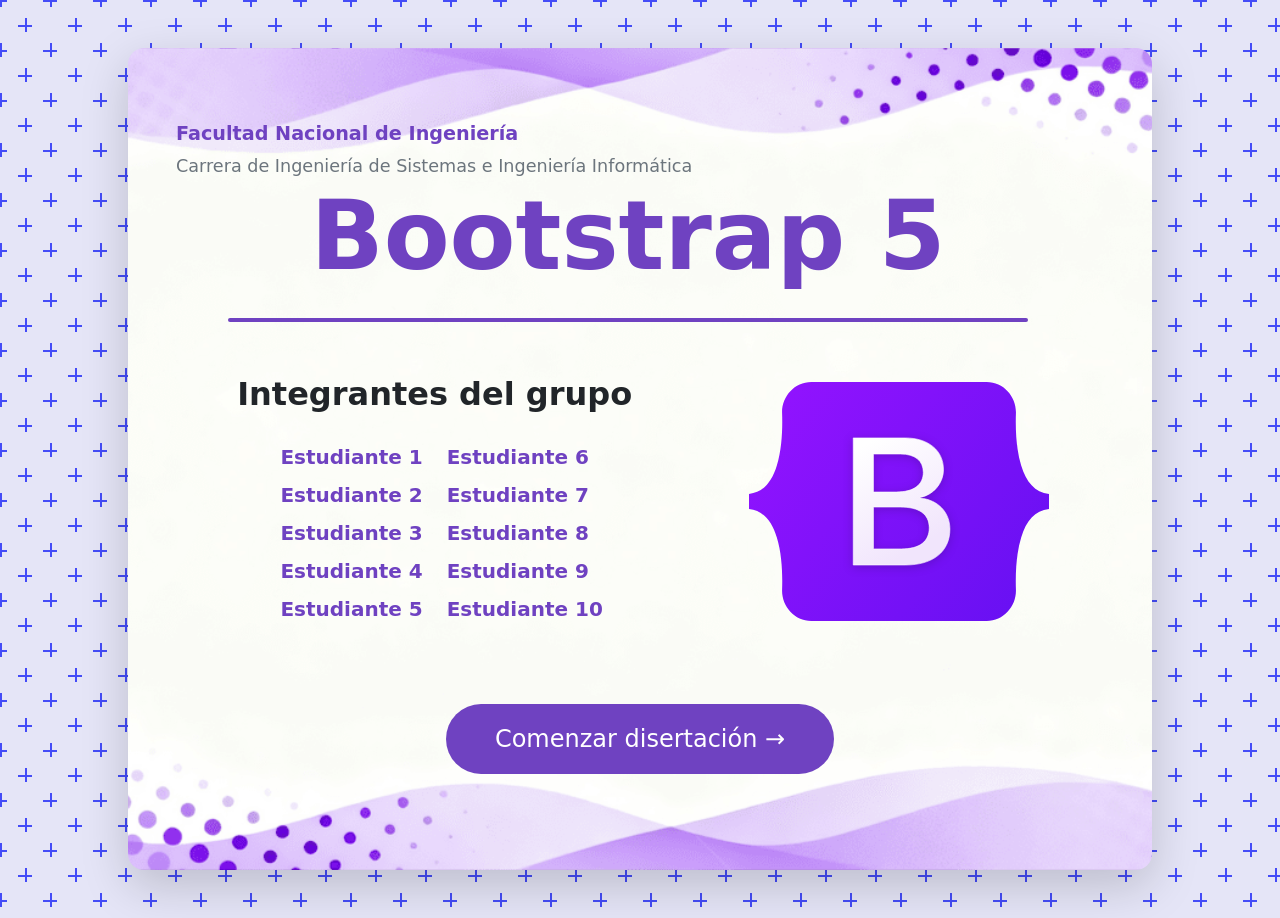
==== index.html @ 836081d2 "first commit" ====
<!DOCTYPE html>
<html lang="es">
<head>
    <meta charset="UTF-8">
    <meta name="viewport" content="width=device-width, initial-scale=1.0">
    <title>Disertación Bootstrap | Inicio</title>
    <link href="https://cdn.jsdelivr.net/npm/bootstrap@5.3.0/dist/css/bootstrap.min.css" rel="stylesheet">
    <link rel="stylesheet" href="https://cdn.jsdelivr.net/npm/bootstrap-icons@1.11.3/font/bootstrap-icons.min.css">
    <link rel="stylesheet" href="style.css">
</head>
<body class="min-vh-100 d-flex align-items-center">

    <div class="card border-0 shadow-lg rounded-4 mx-auto my-5" style="width:80%; background-image: url('fondo.jpg');
    background-size: cover; background-position: center;">
        <div class="card-body p-5 mt-4">
            <div class="row align-items-center mb-5">
                <div class="col-7">
                    <p class="fw-bold mb-1 text-purple" style="font-size: 1.2rem;">Facultad Nacional de Ingeniería</p>
                    <p class="text-secondary mb-0" style="font-size: 1.1rem;">Carrera de Ingeniería de Sistemas e Ingeniería Informática</p>
                </div>
                <div class="row align-items-center">
            <!-- Columna izquierda: Título -->
            <div class="col-12 text-center mb-4">
                <h1 class="display-1 fw-bold text-purple" style="font-size: 6rem;">Bootstrap 5</h1>
                <div class="bg-purple mx-auto my-4" style="width: 800px; height: 4px; border-radius: 2px;"></div>
            </div>
        </div>
            <div class="row align-items-center">
                <div class="col-md-7">
                    <p class="fw-semibold fs-2 mb-4 text-center">Integrantes del grupo</p>
                    <div class="row">
                        <div class="col-6 text-end fs-5">
                            <div class="mb-2 text-purple fw-bold">Estudiante 1</div>
                            <div class="mb-2 text-purple fw-bold">Estudiante 2</div>
                            <div class="mb-2 text-purple fw-bold">Estudiante 3</div>
                            <div class="mb-2 text-purple fw-bold">Estudiante 4</div>
                            <div class="mb-2 text-purple fw-bold">Estudiante 5</div>
                        </div>
                        <div class="col-6 text-start fs-5">
                            <div class="mb-2 text-purple fw-bold">Estudiante 6</div>
                            <div class="mb-2 text-purple fw-bold">Estudiante 7</div>
                            <div class="mb-2 text-purple fw-bold">Estudiante 8</div>
                            <div class="mb-2 text-purple fw-bold">Estudiante 9</div>
                            <div class="mb-2 text-purple fw-bold">Estudiante 10</div>
                        </div>
                    </div>
                </div>
                    <div class="col-md-5 text-center">
                    <img src="bootstrap-logo.svg" alt="Bootstrap Logo" style="width: 100%; max-width: 300px;">
                </div>

            </div>
            <div class="text-center mt-5 pt-4">
                <a href="parte1.html" class="btn btn-purple btn-lg px-5 py-3 rounded-pill fs-4">Comenzar disertación →</a>
            </div>
        </div>
    </div>

    <script src="https://cdn.jsdelivr.net/npm/bootstrap@5.3.0/dist/js/bootstrap.bundle.min.js"></script>
</body>
</html>
---- style.css ----
.text-purple {
    color: #6f42c1;
}

.bg-purple {
    background-color: #6f42c1;
}

.bg-gradient {
    background: linear-gradient(135deg, #6f42c1 0%, #a78bfa 100%);
}

.btn-purple {
    background-color: #6f42c1;
    color: white;
    transition: all 0.3s ease;
}

.btn-purple:hover {
    background-color: #5a32a3;
    color: white;
    transform: translateY(-2px);
}

body {
    background-color: #e5e5f7;
    background-image: radial-gradient(circle, transparent 20%, #e5e5f7 20%, #e5e5f7 80%, transparent 80%, transparent), radial-gradient(circle, transparent 20%, #e5e5f7 20%, #e5e5f7 80%, transparent 80%, transparent), linear-gradient(#444cf7 2px, transparent 2px), linear-gradient(90deg, #444cf7 2px, #e5e5f7 2px);
    background-size: 50px 50px, 50px 50px, 25px 25px, 25px 25px;
    background-position: 0 0, 25px 25px, 0 0, 0 0;
    min-height: 100vh;
}
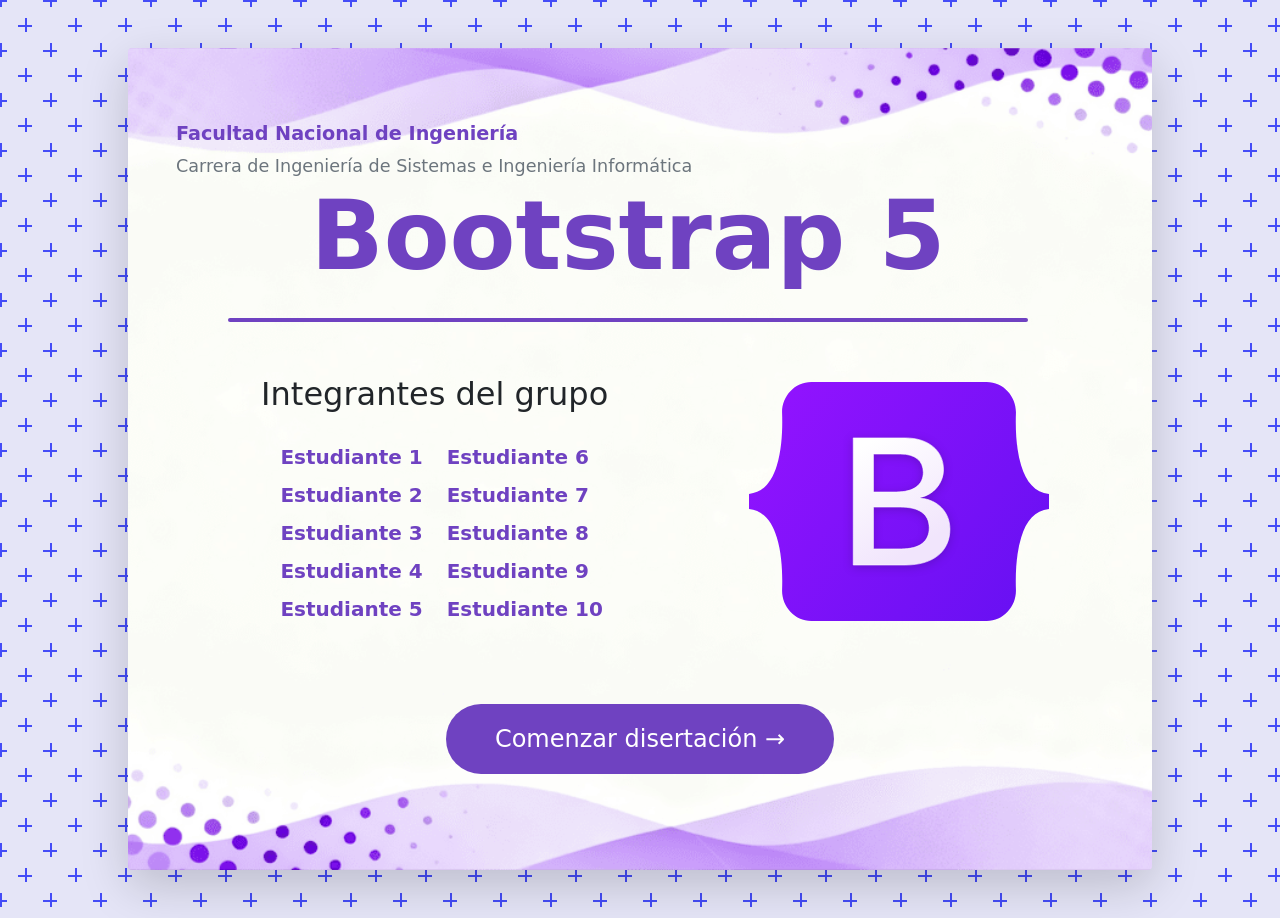
==== commit 9aaa387a: "Referencia a bootstrap local" ====
--- a/index.html
+++ b/index.html
@@ -4,8 +4,8 @@
     <meta charset="UTF-8">
     <meta name="viewport" content="width=device-width, initial-scale=1.0">
     <title>Disertación Bootstrap | Inicio</title>
-    <link href="https://cdn.jsdelivr.net/npm/bootstrap@5.3.0/dist/css/bootstrap.min.css" rel="stylesheet">
-    <link rel="stylesheet" href="https://cdn.jsdelivr.net/npm/bootstrap-icons@1.11.3/font/bootstrap-icons.min.css">
+    <link href="bootstrap/css/bootstrap.min.css" rel="stylesheet">
+    <script src="bootstrap/js/bootstrap.bundle.min.js"></script>
     <link rel="stylesheet" href="style.css">
 </head>
 <body class="min-vh-100 d-flex align-items-center">
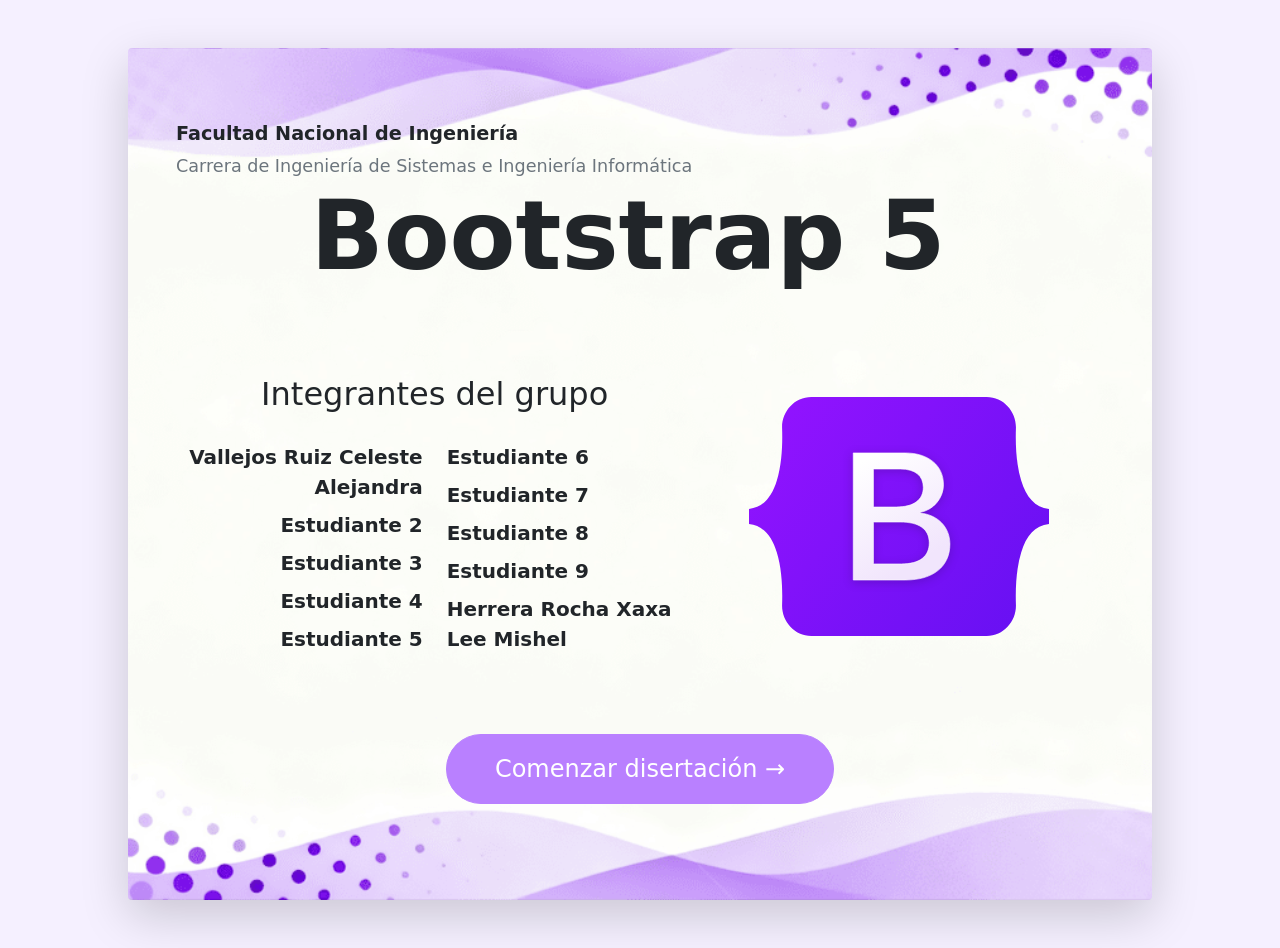
==== commit 1efc164c: "Boton parte 11 y nombre" ====
--- a/index.html
+++ b/index.html
@@ -30,7 +30,7 @@
                     <p class="fw-semibold fs-2 mb-4 text-center">Integrantes del grupo</p>
                     <div class="row">
                         <div class="col-6 text-end fs-5">
-                            <div class="mb-2 text-purple fw-bold">Estudiante 1</div>
+                            <div class="mb-2 text-purple fw-bold">Vallejos Ruiz Celeste Alejandra</div>
                             <div class="mb-2 text-purple fw-bold">Estudiante 2</div>
                             <div class="mb-2 text-purple fw-bold">Estudiante 3</div>
                             <div class="mb-2 text-purple fw-bold">Estudiante 4</div>
@@ -41,7 +41,7 @@
                             <div class="mb-2 text-purple fw-bold">Estudiante 7</div>
                             <div class="mb-2 text-purple fw-bold">Estudiante 8</div>
                             <div class="mb-2 text-purple fw-bold">Estudiante 9</div>
-                            <div class="mb-2 text-purple fw-bold">Estudiante 10</div>
+                            <div class="mb-2 text-purple fw-bold">Herrera Rocha Xaxa Lee Mishel</div>
                         </div>
                     </div>
                 </div>
--- a/style.css
+++ b/style.css
@@ -1,31 +1,58 @@
-.text-purple {
-    color: #6f42c1;
+/* Este archivo simula la compilación de custom.scss con las variables sobreescritas */
+:root {
+    --bs-purple: #b980ff;
+    --bs-primary: #6f42c1;
+    --bs-body-bg: #f5f0ff;
+    --bs-body-color: #2d2d2d;
+    --bs-font-sans-serif: 'Poppins', system-ui, -apple-system, "Segoe UI", Roboto, sans-serif;
 }
 
-.bg-purple {
-    background-color: #6f42c1;
+body {
+    background-color: #f5f0ff;
+    font-family: 'Poppins', system-ui, -apple-system, "Segoe UI", Roboto, sans-serif;
+    font-size: 1.125rem;
 }
 
-.bg-gradient {
-    background: linear-gradient(135deg, #6f42c1 0%, #a78bfa 100%);
+h1, h2, h3, h4, h5, h6 {
+    font-weight: 600;
+    margin-bottom: 1rem;
+}
+
+.btn-primary {
+    background-color: #6f42c1;
+    border-color: #6f42c1;
+}
+.btn-primary:hover {
+    background-color: #5932a3;
+    border-color: #5932a3;
 }
 
 .btn-purple {
-    background-color: #6f42c1;
+    background-color: #b980ff;
+    border-color: #b980ff;
     color: white;
-    transition: all 0.3s ease;
+}
+.btn-purple:hover {
+    background-color: #a15ce6;
+    border-color: #a15ce6;
+    color: white;
 }
 
-.btn-purple:hover {
-    background-color: #5a32a3;
+.btn-outline-purple {
+    border-color: #b980ff;
+    color: #b980ff;
+}
+.btn-outline-purple:hover {
+    background-color: #b980ff;
     color: white;
-    transform: translateY(-2px);
 }
 
-body {
-    background-color: #e5e5f7;
-    background-image: radial-gradient(circle, transparent 20%, #e5e5f7 20%, #e5e5f7 80%, transparent 80%, transparent), radial-gradient(circle, transparent 20%, #e5e5f7 20%, #e5e5f7 80%, transparent 80%, transparent), linear-gradient(#444cf7 2px, transparent 2px), linear-gradient(90deg, #444cf7 2px, #e5e5f7 2px);
-    background-size: 50px 50px, 50px 50px, 25px 25px, 25px 25px;
-    background-position: 0 0, 25px 25px, 0 0, 0 0;
-    min-height: 100vh;
+.alert-primary {
+    background-color: #6f42c1;
+    border-color: #6f42c1;
+    color: white;
+}
+
+.rounded-pill {
+    border-radius: 50rem !important;
 }
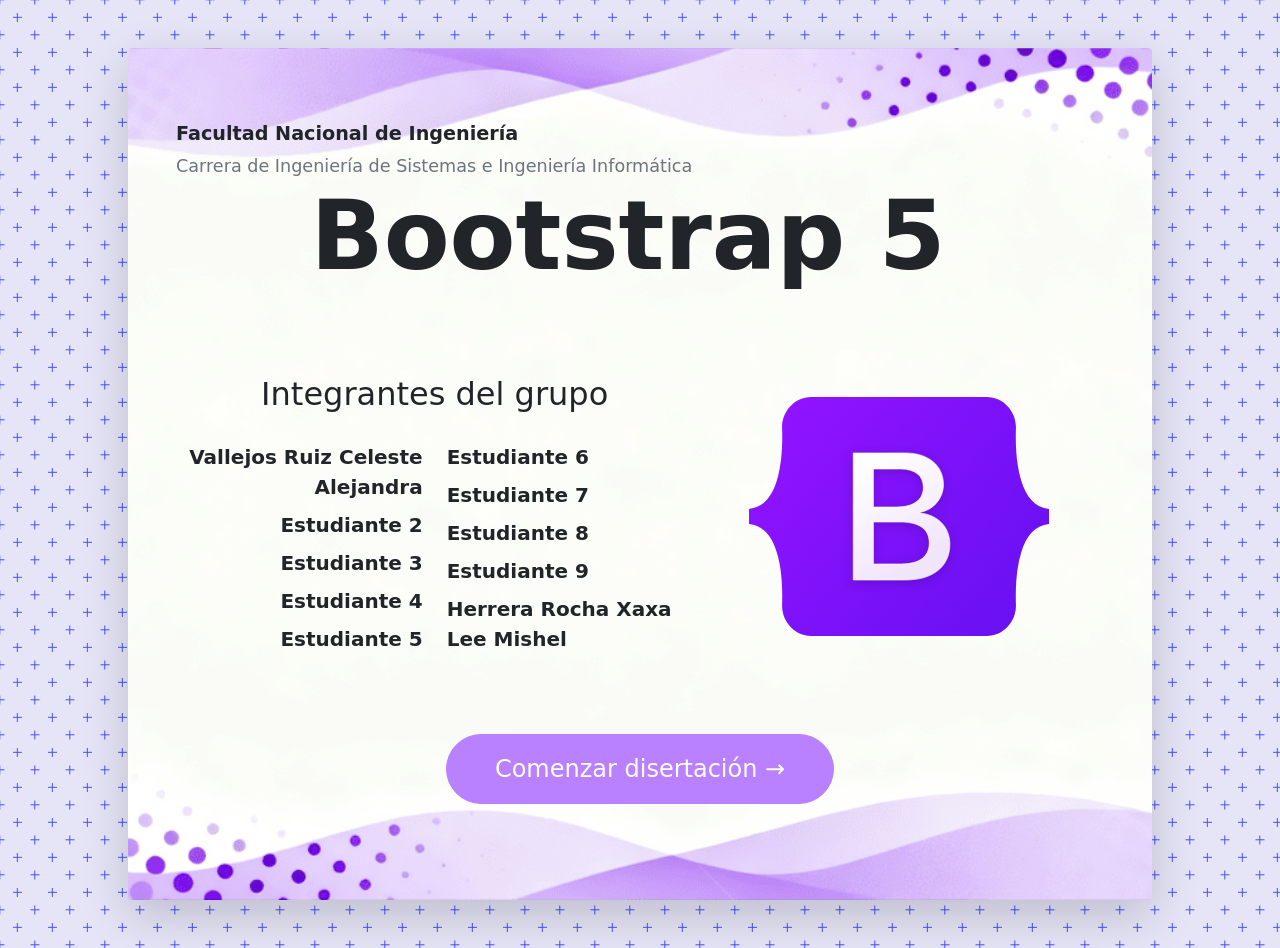
==== commit 13f591a3: "Modificación parte 1" ====
--- a/index.html
+++ b/index.html
@@ -8,7 +8,11 @@
     <script src="bootstrap/js/bootstrap.bundle.min.js"></script>
     <link rel="stylesheet" href="style.css">
 </head>
-<body class="min-vh-100 d-flex align-items-center">
+<body class="min-vh-100 d-flex align-items-center" style="background-color: #e5e5f7; opacity: 1;
+background: radial-gradient(circle, transparent 20%, #e5e5f7 20%, #e5e5f7 80%, transparent 80%, transparent),
+radial-gradient(circle, transparent 20%, #e5e5f7 20%, #e5e5f7 80%, transparent 80%, transparent)
+17.5px 17.5px, linear-gradient(#444cf7 1.4px, transparent 1.4px) 0 -0.7px, linear-gradient(90deg, #444cf7 1.4px, #e5e5f7 1.4px) -0.7px 0;
+background-size: 35px 35px, 35px 35px, 17.5px 17.5px, 17.5px 17.5px;">
 
     <div class="card border-0 shadow-lg rounded-4 mx-auto my-5" style="width:80%; background-image: url('fondo.jpg');
     background-size: cover; background-position: center;">
--- a/style.css
+++ b/style.css
@@ -55,4 +55,8 @@
 
 .rounded-pill {
     border-radius: 50rem !important;
+}
+
+.barra {
+    background-color: #6f42c1;
 }
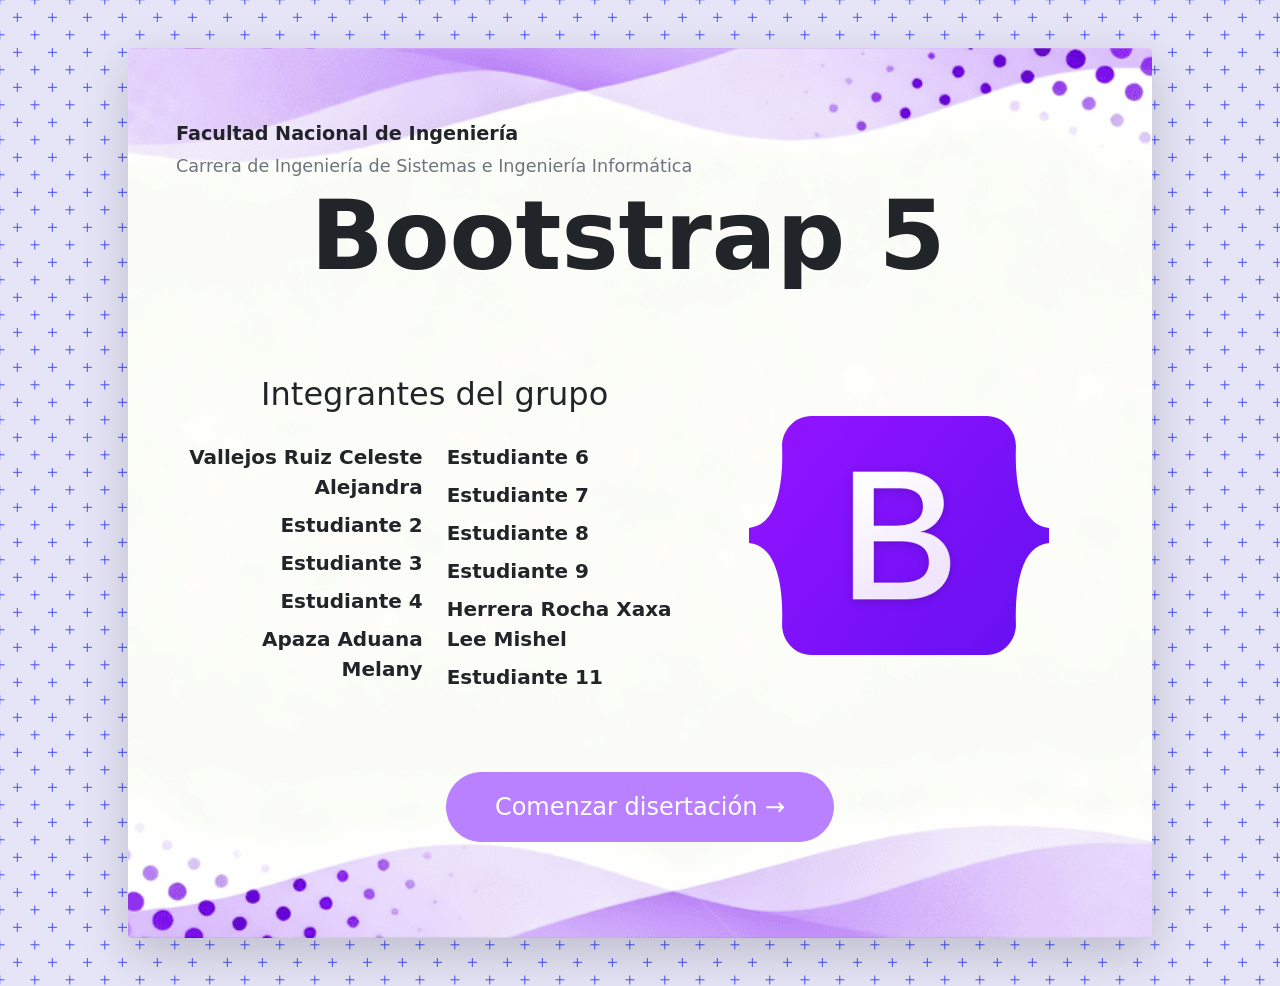
==== commit 03355cff: "Integración parte 5" ====
--- a/index.html
+++ b/index.html
@@ -38,7 +38,7 @@
                             <div class="mb-2 text-purple fw-bold">Estudiante 2</div>
                             <div class="mb-2 text-purple fw-bold">Estudiante 3</div>
                             <div class="mb-2 text-purple fw-bold">Estudiante 4</div>
-                            <div class="mb-2 text-purple fw-bold">Estudiante 5</div>
+                            <div class="mb-2 text-purple fw-bold">Apaza Aduana Melany</div>
                         </div>
                         <div class="col-6 text-start fs-5">
                             <div class="mb-2 text-purple fw-bold">Estudiante 6</div>
@@ -46,6 +46,7 @@
                             <div class="mb-2 text-purple fw-bold">Estudiante 8</div>
                             <div class="mb-2 text-purple fw-bold">Estudiante 9</div>
                             <div class="mb-2 text-purple fw-bold">Herrera Rocha Xaxa Lee Mishel</div>
+                            <div class="mb-2 text-purple fw-bold">Estudiante 11</div>
                         </div>
                     </div>
                 </div>
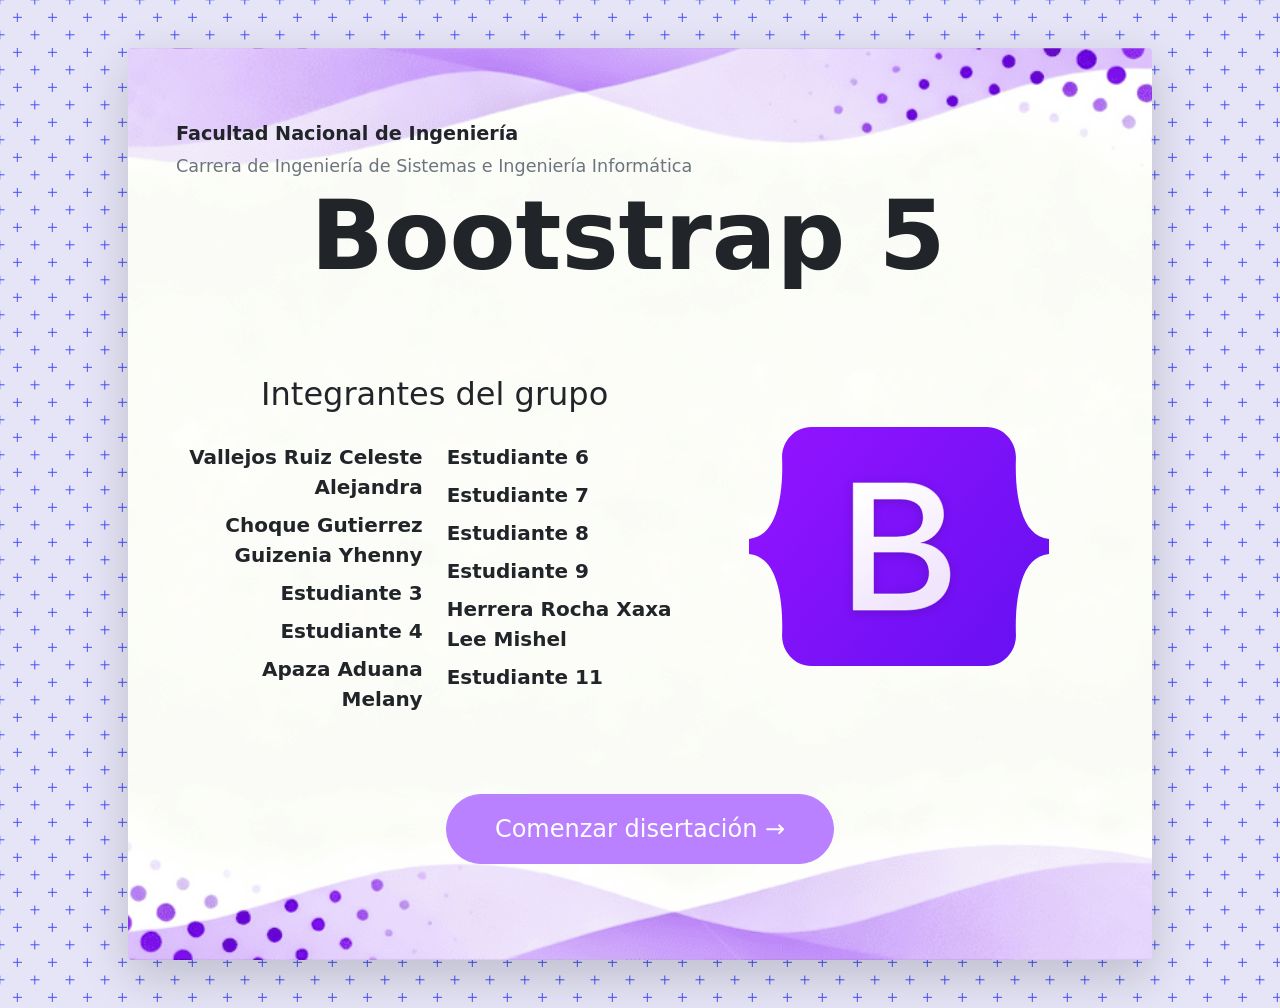
==== commit 5df4413f: "agregando parte 2 tipografia y utilidades" ====
--- a/index.html
+++ b/index.html
@@ -35,7 +35,7 @@
                     <div class="row">
                         <div class="col-6 text-end fs-5">
                             <div class="mb-2 text-purple fw-bold">Vallejos Ruiz Celeste Alejandra</div>
-                            <div class="mb-2 text-purple fw-bold">Estudiante 2</div>
+                            <div class="mb-2 text-purple fw-bold">Choque Gutierrez Guizenia Yhenny</div>
                             <div class="mb-2 text-purple fw-bold">Estudiante 3</div>
                             <div class="mb-2 text-purple fw-bold">Estudiante 4</div>
                             <div class="mb-2 text-purple fw-bold">Apaza Aduana Melany</div>
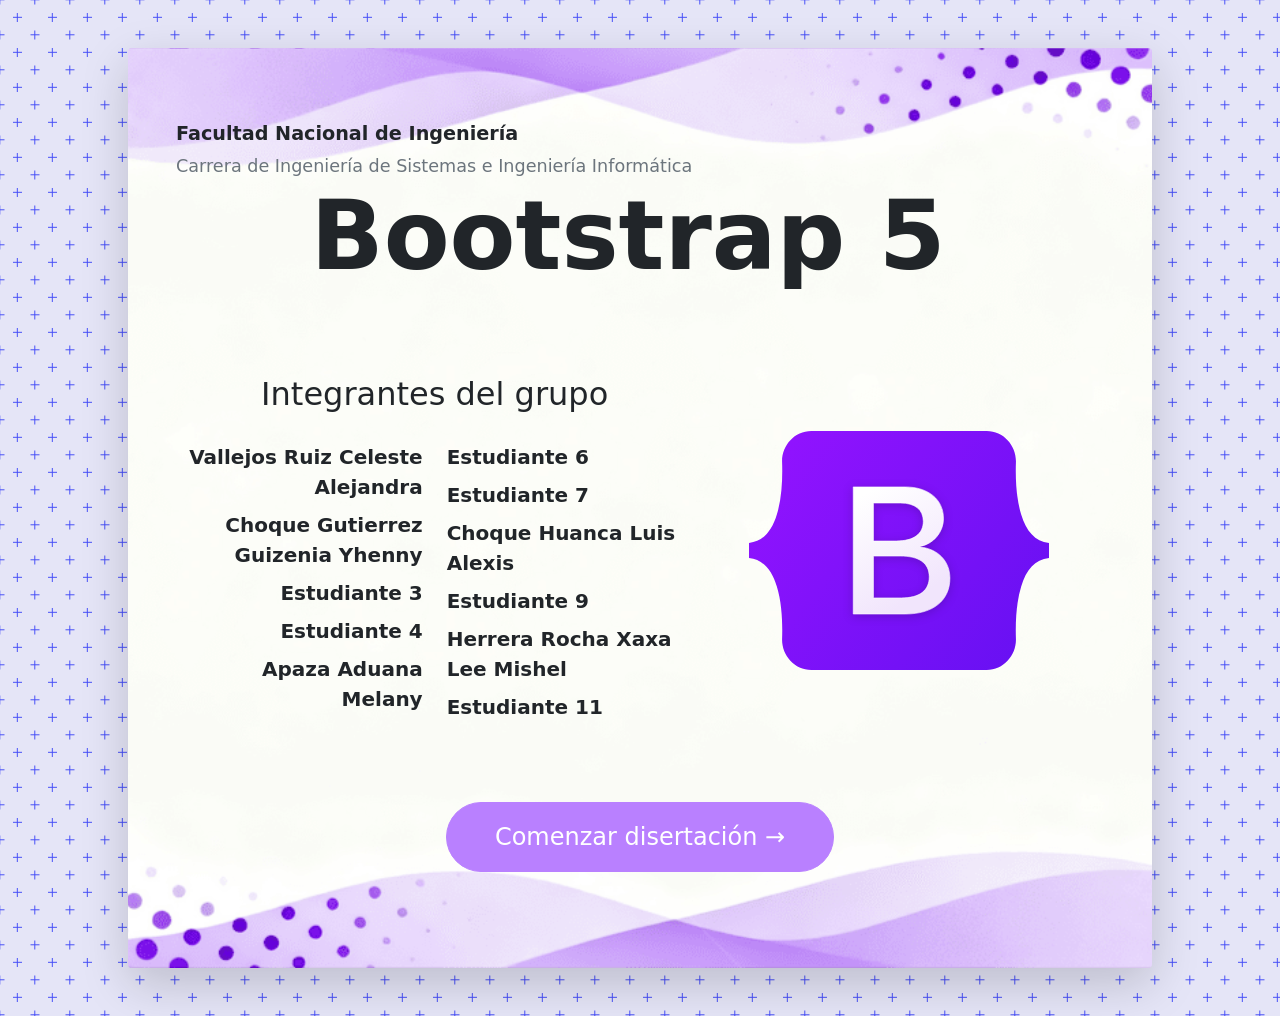
==== commit 302b06af: "Integración parte 1 y parte 8" ====
--- a/index.html
+++ b/index.html
@@ -43,7 +43,7 @@
                         <div class="col-6 text-start fs-5">
                             <div class="mb-2 text-purple fw-bold">Estudiante 6</div>
                             <div class="mb-2 text-purple fw-bold">Estudiante 7</div>
-                            <div class="mb-2 text-purple fw-bold">Estudiante 8</div>
+                            <div class="mb-2 text-purple fw-bold">Choque Huanca Luis Alexis</div>
                             <div class="mb-2 text-purple fw-bold">Estudiante 9</div>
                             <div class="mb-2 text-purple fw-bold">Herrera Rocha Xaxa Lee Mishel</div>
                             <div class="mb-2 text-purple fw-bold">Estudiante 11</div>
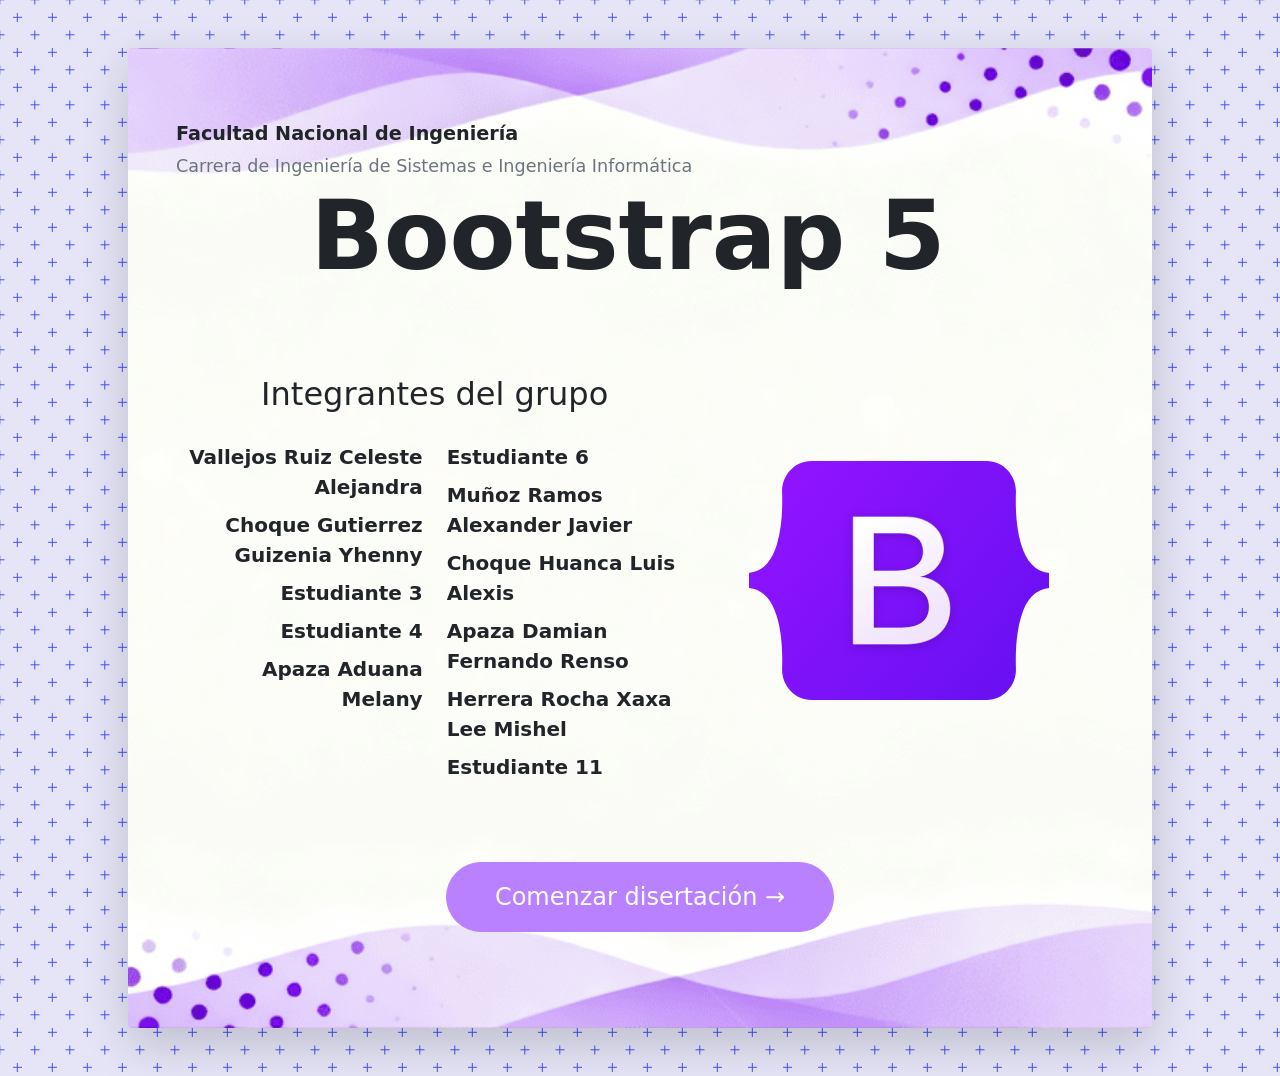
==== commit d257b404: "Integración parte 9" ====
--- a/index.html
+++ b/index.html
@@ -42,9 +42,9 @@
                         </div>
                         <div class="col-6 text-start fs-5">
                             <div class="mb-2 text-purple fw-bold">Estudiante 6</div>
-                            <div class="mb-2 text-purple fw-bold">Estudiante 7</div>
+                            <div class="mb-2 text-purple fw-bold">Muñoz Ramos Alexander Javier</div>
                             <div class="mb-2 text-purple fw-bold">Choque Huanca Luis Alexis</div>
-                            <div class="mb-2 text-purple fw-bold">Estudiante 9</div>
+                            <div class="mb-2 text-purple fw-bold">Apaza Damian Fernando Renso</div>
                             <div class="mb-2 text-purple fw-bold">Herrera Rocha Xaxa Lee Mishel</div>
                             <div class="mb-2 text-purple fw-bold">Estudiante 11</div>
                         </div>
